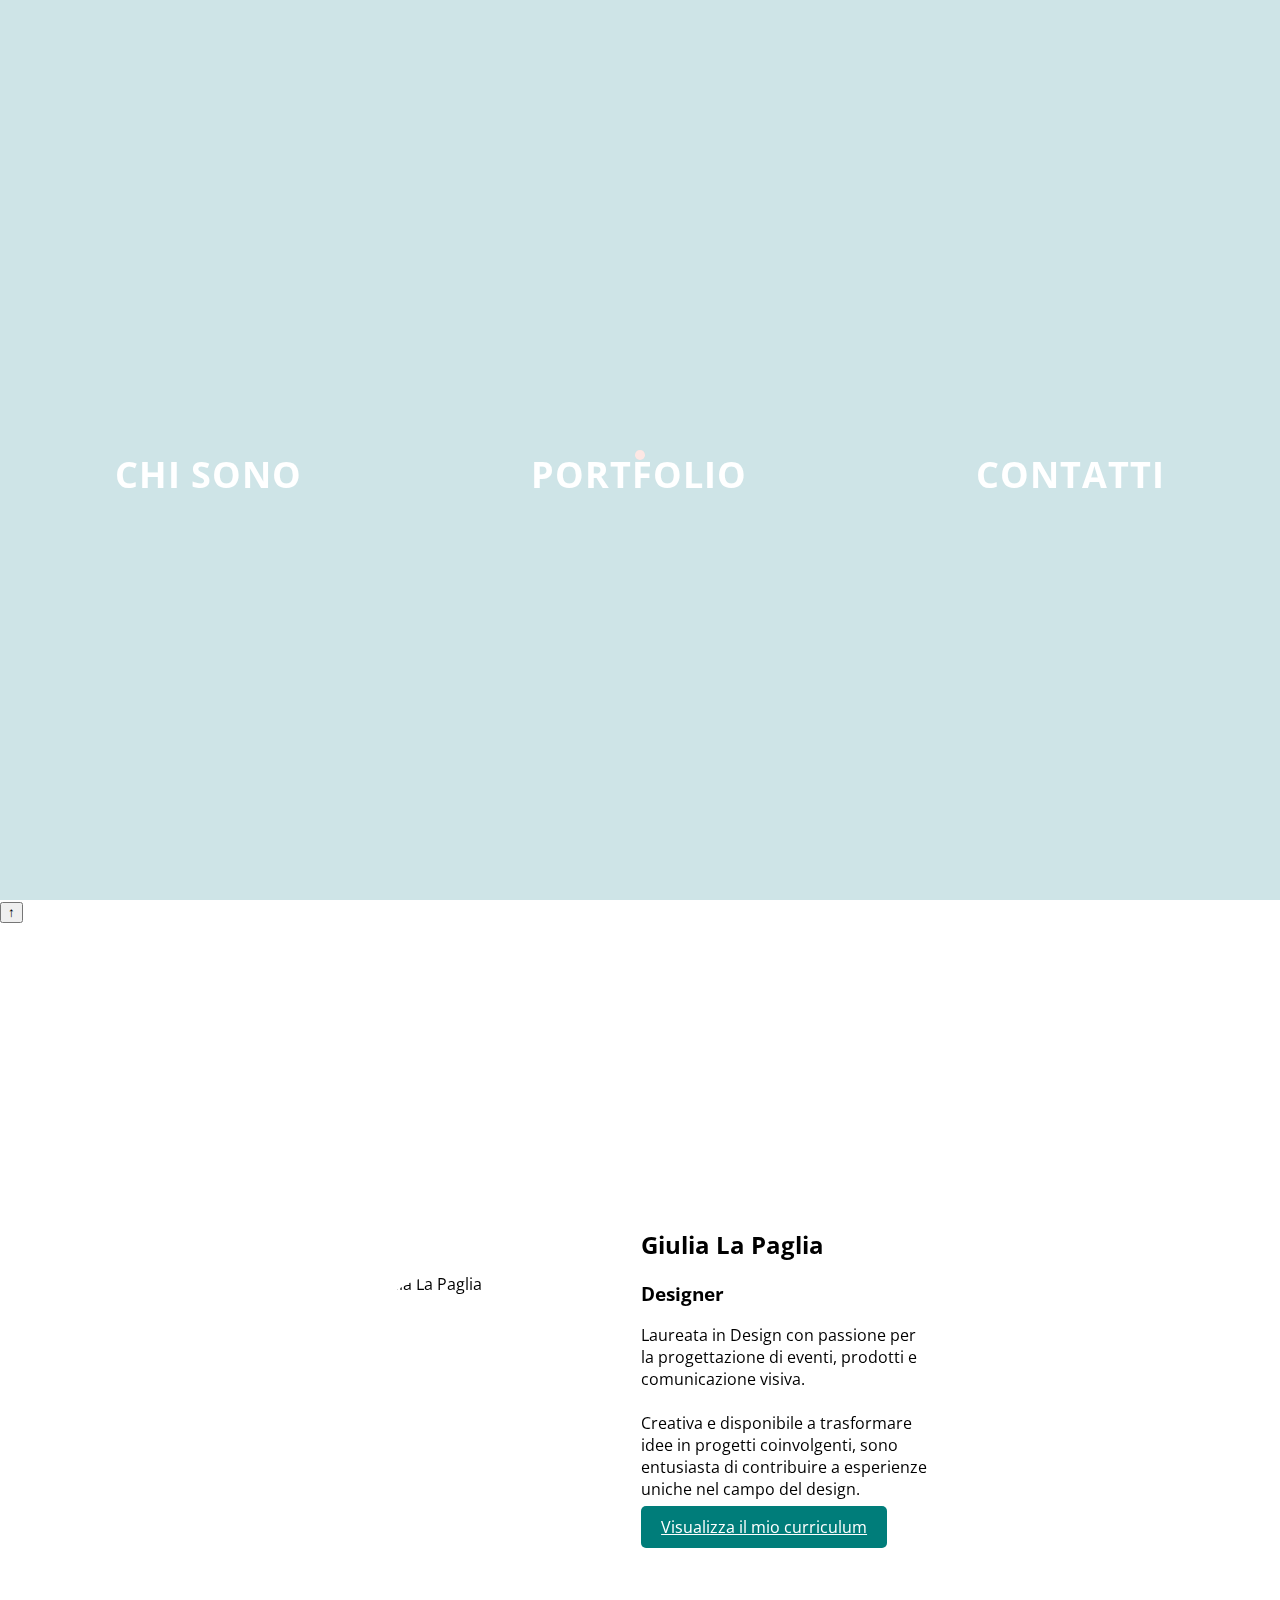
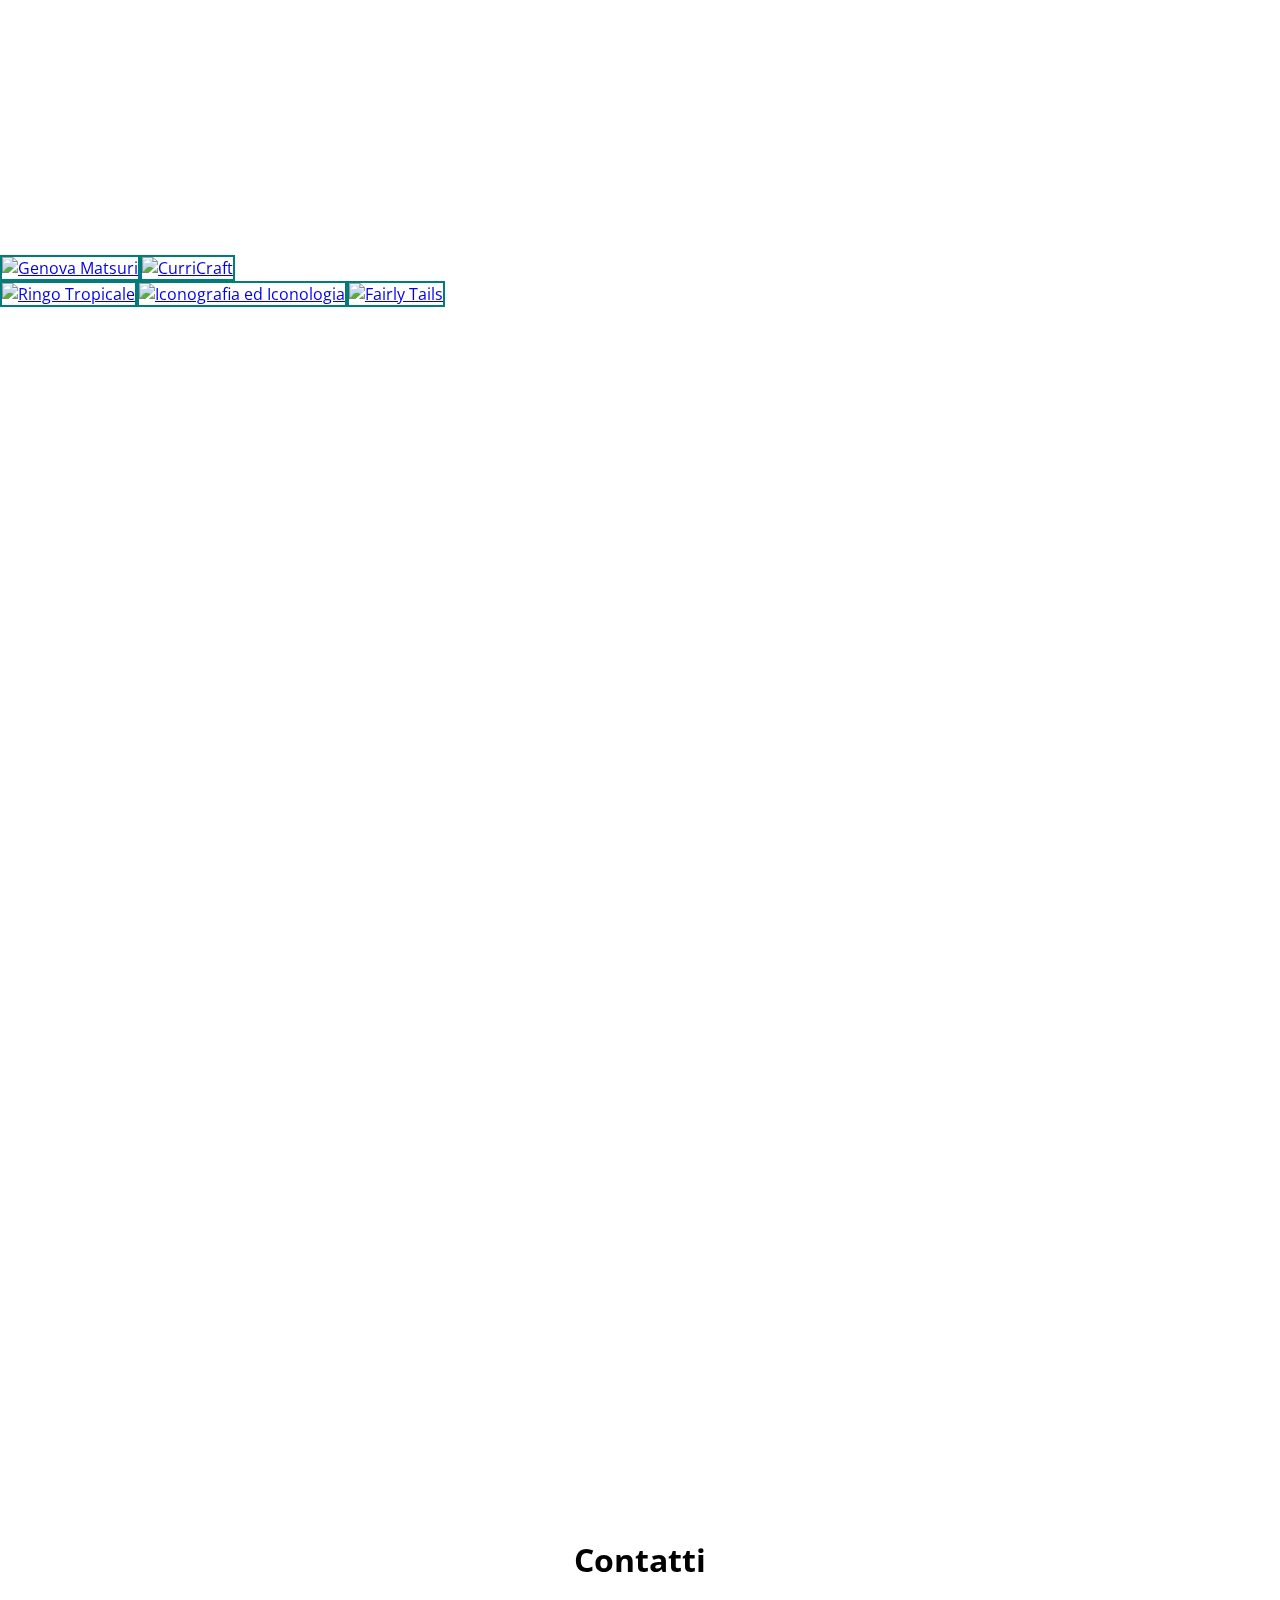
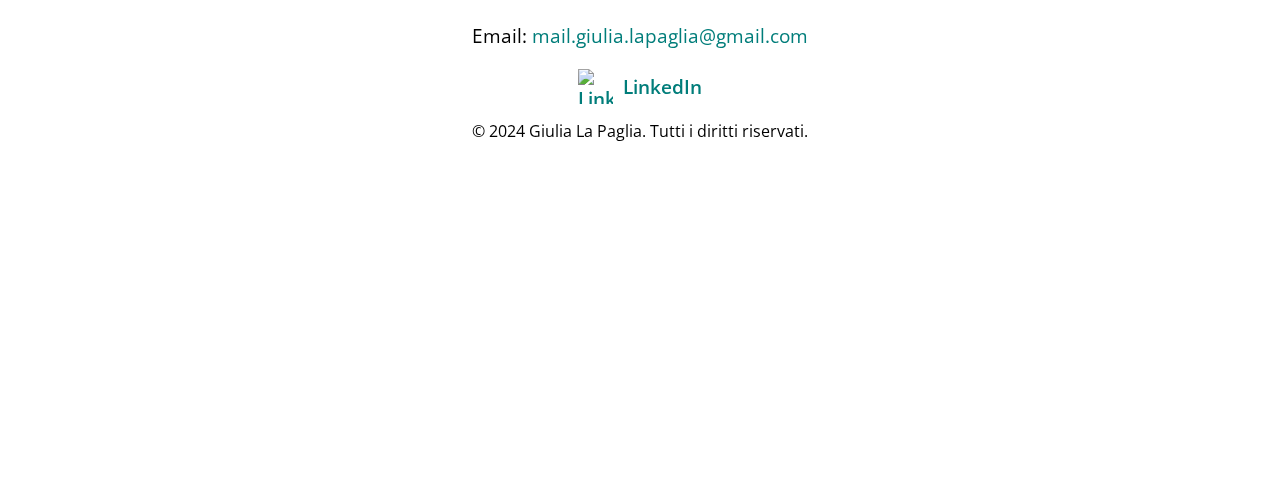
==== index.html @ 38a04935 "Add files via upload" ====
<!DOCTYPE html>
<html lang="en">

<head>
  <meta charset="UTF-8">
  <meta name="viewport" content="width=device-width, initial-scale=1.0">
  <title>Giulia La Paglia</title>

  <!-- LINK CSS -->
  <link rel="stylesheet" href="index.css">

  <!-- FONT -->
  <link rel="preconnect" href="https://fonts.googleapis.com">
  <link rel="preconnect" href="https://fonts.gstatic.com" crossorigin>
  <link href="https://fonts.googleapis.com/css2?family=Open+Sans:ital,wght@0,300..800;1,300..800&display=swap"
    rel="stylesheet">
</head>

<body>

  <!-- NAVIGATORE -->
  <div class="nav-wrapper" id="nav">
    <nav>
      <a href="#profile" class="link">
        <span>Chi sono</span>
      </a>
      <a href="#portfolio" class="link">
        <span>Portfolio</span>
      </a>
      <a href="#contacts" class="link">
        <span>Contatti</span>
      </a>

      <div class="cursor"></div>
    </nav>
  </div>

  <button id="backToTopBtn" title="Go to top">↑</button>

  <!-- PROFILO -->
  <div class="profile-container" id='profile'>
    <div></div><div></div><div></div>
    <div class="circle">
      <img src='/Immagini/Giulia_LaPaglia_Fototessera.jpg' alt='Giulia La Paglia'>
    </div>
    <div div ="text-profile">
      <h2>Giulia La Paglia</h2>
      <h3>Designer</h3>
      <p>Laureata in Design con passione per
        <br>la progettazione di eventi, prodotti e
        <br>comunicazione visiva.
        <br><br>Creativa e disponibile a trasformare
        <br>idee in progetti coinvolgenti, sono
        <br>entusiasta di contribuire a esperienze
        <br>uniche nel campo del design.
      </p>
      <a href="/pages/curriculum.html" class="button-curriculum">Visualizza il mio curriculum</a>
    </div>
    <div></div><div></div><div></div>
  </div>
  </div>

  <div class="portfolio-container" id="portfolio">

    <div class="item-container">

      <a href="/pages/event.html" class="item">
        <img src="/Immagini/Brochure.png" alt="Genova Matsuri">
        <div class="overlay">
          <div class="text">Event Design<br>Genova Matsuri</div>
        </div>
      </a>

      <a href="/pages/web.html" class="item">
        <img src="Immagini/WebDesign_1.png" class="web-img" alt="CurriCraft">
        <div class="overlay">
          <div class="text">Web Design<br>CurriCraft</div>
        </div>
      </a>

    </div>

    <div class="item-container">

      <a href="/pages/graphic.html" class="item">
        <img src="/Immagini/cerchio mano.png" alt="Ringo Tropicale">
        <div class="overlay">
          <div class="text">Graphic Design<br>Ringo Tropicale</div>
        </div>
      </a>

      <a href="/pages/editorial.html" class="item">
        <img src="/Immagini/StoriaSocialeArte_2.png" alt="Iconografia ed Iconologia">
        <div class="overlay">
          <div class="text">Editorial Design<br>Iconografia ed Iconologia</div>
        </div>
      </a>

      <a href="/pages/product.html" class="item">
        <img src="/Immagini/FairlyTales-scatole-tutti.png" alt="Fairly Tails">
        <div class="overlay">
          <div class="text">Product Design<br>Fairly Tails</div>
        </div>
      </a>

    </div>

  </div>

  <!-- CONTATTI -->
  <div class="container-contact" id="contacts">
    <h1>Contatti</h1>
    <p class="email">Email: <a href="mailto:mail.giulia.lapaglia@gmail.com">mail.giulia.lapaglia@gmail.com</a></p>
    <div class="linkedin">
      <a href="https://www.linkedin.com/in/giulia-la-paglia-03b08a221" target="Giulia La Paglia profilo LinkedIn">
        <img src="/Immagini/Linkedin_logo.png" alt="LinkedIn Logo">
        <span>LinkedIn</span>
      </a>
    </div>
    <div class="footer-copyright">
      <p>&copy; 2024 Giulia La Paglia. Tutti i diritti riservati.</p>
    </div>
  </div>


  <!-- LINK JAVASCRIPT -->
  <script src="index.js"></script>
</body>

</div>

</html>
---- index.css ----
html {
    scroll-behavior: smooth;
}

body {
    margin: 0;
    padding: 0;
    font-family: "Open Sans", sans-serif;
    overflow-x: hidden;
}

/* NAVIGATORE */

.nav-wrapper {
    width: 100%;
    height: 100vh;
    background: rgba(8, 122, 135, 0.2);
}

.nav-wrapper nav {
    display: flex;
    justify-content: space-around;
    width: 100%;
    margin: 0 auto;
    text-align: center;
    position: absolute;
    top: 50%;
}

.link {
    transition: all 0.3s ease;
}

.link span {
    display: inline-block;
    font-weight: bold;
    letter-spacing: 1px;
    color: #fff;
    font-size: 36px;
    text-transform: uppercase;
    transition: transform 0.1s linear;
}

.cursor {
    pointer-events: none;
    position: fixed;
    padding: 0.3rem;
    background-color: #fff;
    border-radius: 50%;
    mix-blend-mode: difference;
    transition: transform 0.3s ease;
}

.link:hover~.cursor {
    transform: translate(-50%, -50%) scale(8);
}

@media screen and (max-width: 1024px) {
    .nav-wrapper nav {
        flex-direction: column;
    }
}

/* PROFILO */
.profile-container {
    display: flex;
    width: 100vw;
    height: 100vh;
    align-items: center;
    justify-content: space-evenly;
}

.text-profile {
    line-height: 1.8;
}

.circle {
    width: 200px;
    height: 200px;
    overflow: hidden;
    border-radius: 50%;
    display: flex;
    justify-content: center;
    align-items: center;
}

.circle img {
    width: 100%;
    height: 100%;
    object-fit: cover;
}

.button-curriculum {
    background-color: #007d7a;
    color: white;
    border: none;
    border-radius: 5px;
    padding: 10px 20px;
    font-size: 1rem;
    cursor: pointer;
    transition: background-color 0.3s ease;
    margin-top: 20px;
}

.button-curriculum:hover {
    background-color: #002f2e;
}

/* PORTFOLIO */

.portfolio-container {
    width: 100vw;
    height: 100vh;
    margin: 2rem auto;
}

.item-container {
    display: flex;
    flex-direction: row;
    max-width: 100vw;
    max-height: 50vh;
}

.item {
    position: relative;
    border: 2px solid #007d7a;
}

.item img {
    width: 100%;
    height: 100%;
    object-fit: cover;
    display: block;
    transition: filter 0.5s ease-in-out, transform 0.5s ease-in-out;
}

.item:hover img {
    filter: grayscale(1) blur(3px);
    opacity: 0.5;
    transform: scale(1.1);
}

.item .web-img {
    width: 100%;
    height: 100%;
    object-fit: contain !important;
    display: block;
    transition: filter 0.5s ease-in-out, transform 0.5s ease-in-out;
}

.item:hover .web-img {
    filter: grayscale(1) blur(3px);
    opacity: 0.5;
    transform: scale(1.1);
}

.overlay {
    position: absolute;
    top: 0;
    left: 0;
    width: 100%;
    height: 100%;
    background: rgba(0, 0, 0, 0.5);
    display: flex;
    align-items: center;
    justify-content: center;
    opacity: 0;
    transition: opacity 0.5s ease-in-out;
}

.item:hover .overlay {
    opacity: 1;
}

.text {
    color: white;
    font-size: 1.5rem;
    text-align: center;
}

/* CONTATTI */

.container-contact {
    display: flex;
    text-align: center;
    flex-direction: column;
    width: 100vw;
    height: 100vh;
    align-items: center;
    justify-content: center;
}

.email {
    font-size: 1.2rem;
    margin-bottom: 20px;
}

.email a {
    color: #007d7a;
    text-decoration: none;
    transition: color 0.3s ease;
}

.email a:hover {
    color: #002f2e;
}

.linkedin {
    display: flex;
    align-items: center;
    justify-content: center;
}

.linkedin a {
    text-decoration: none;
    color: #007d7a;
    font-weight: 600;
    font-size: 1.2rem;
    transition: color 0.3s ease;
    display: flex;
    align-items: center;
}

.linkedin img {
    width: 35px;
    height: 35px;
    margin-right: 10px;
}

.linkedin a:hover {
    color: #002f2e;
}
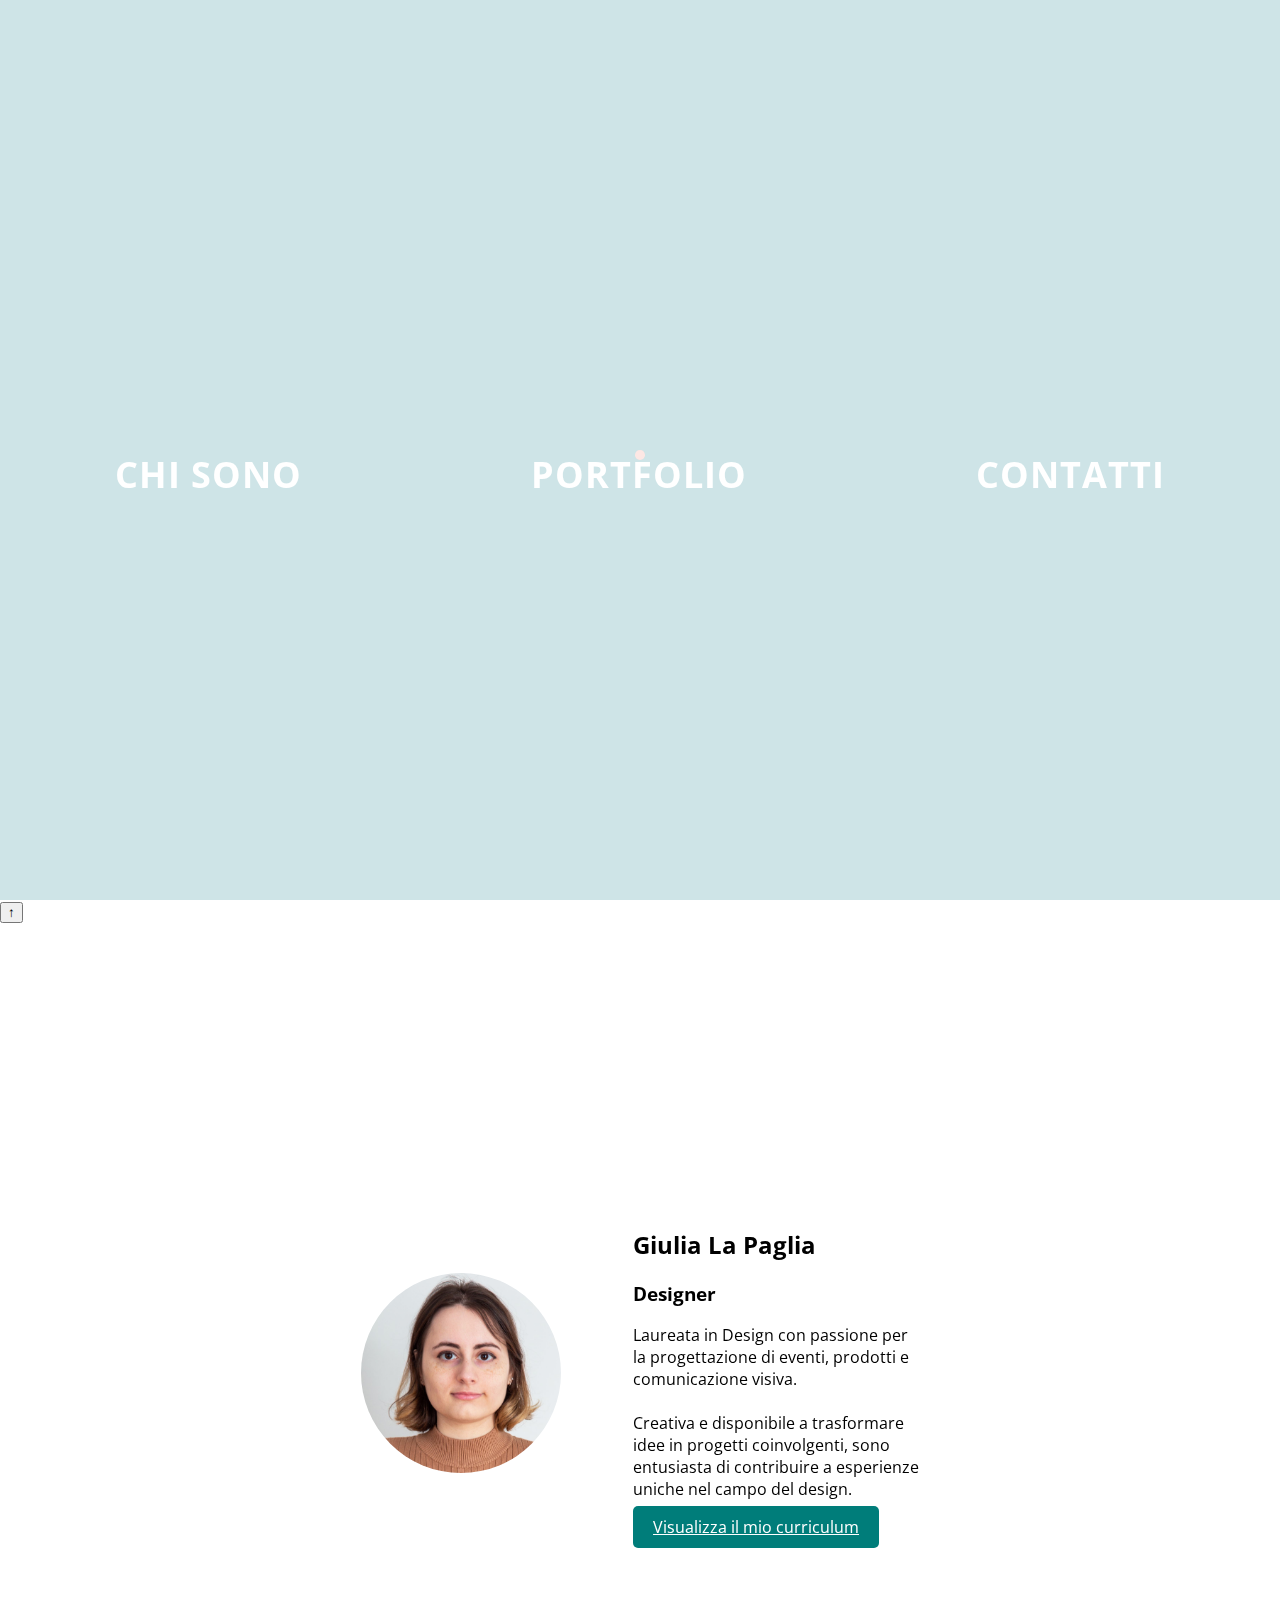
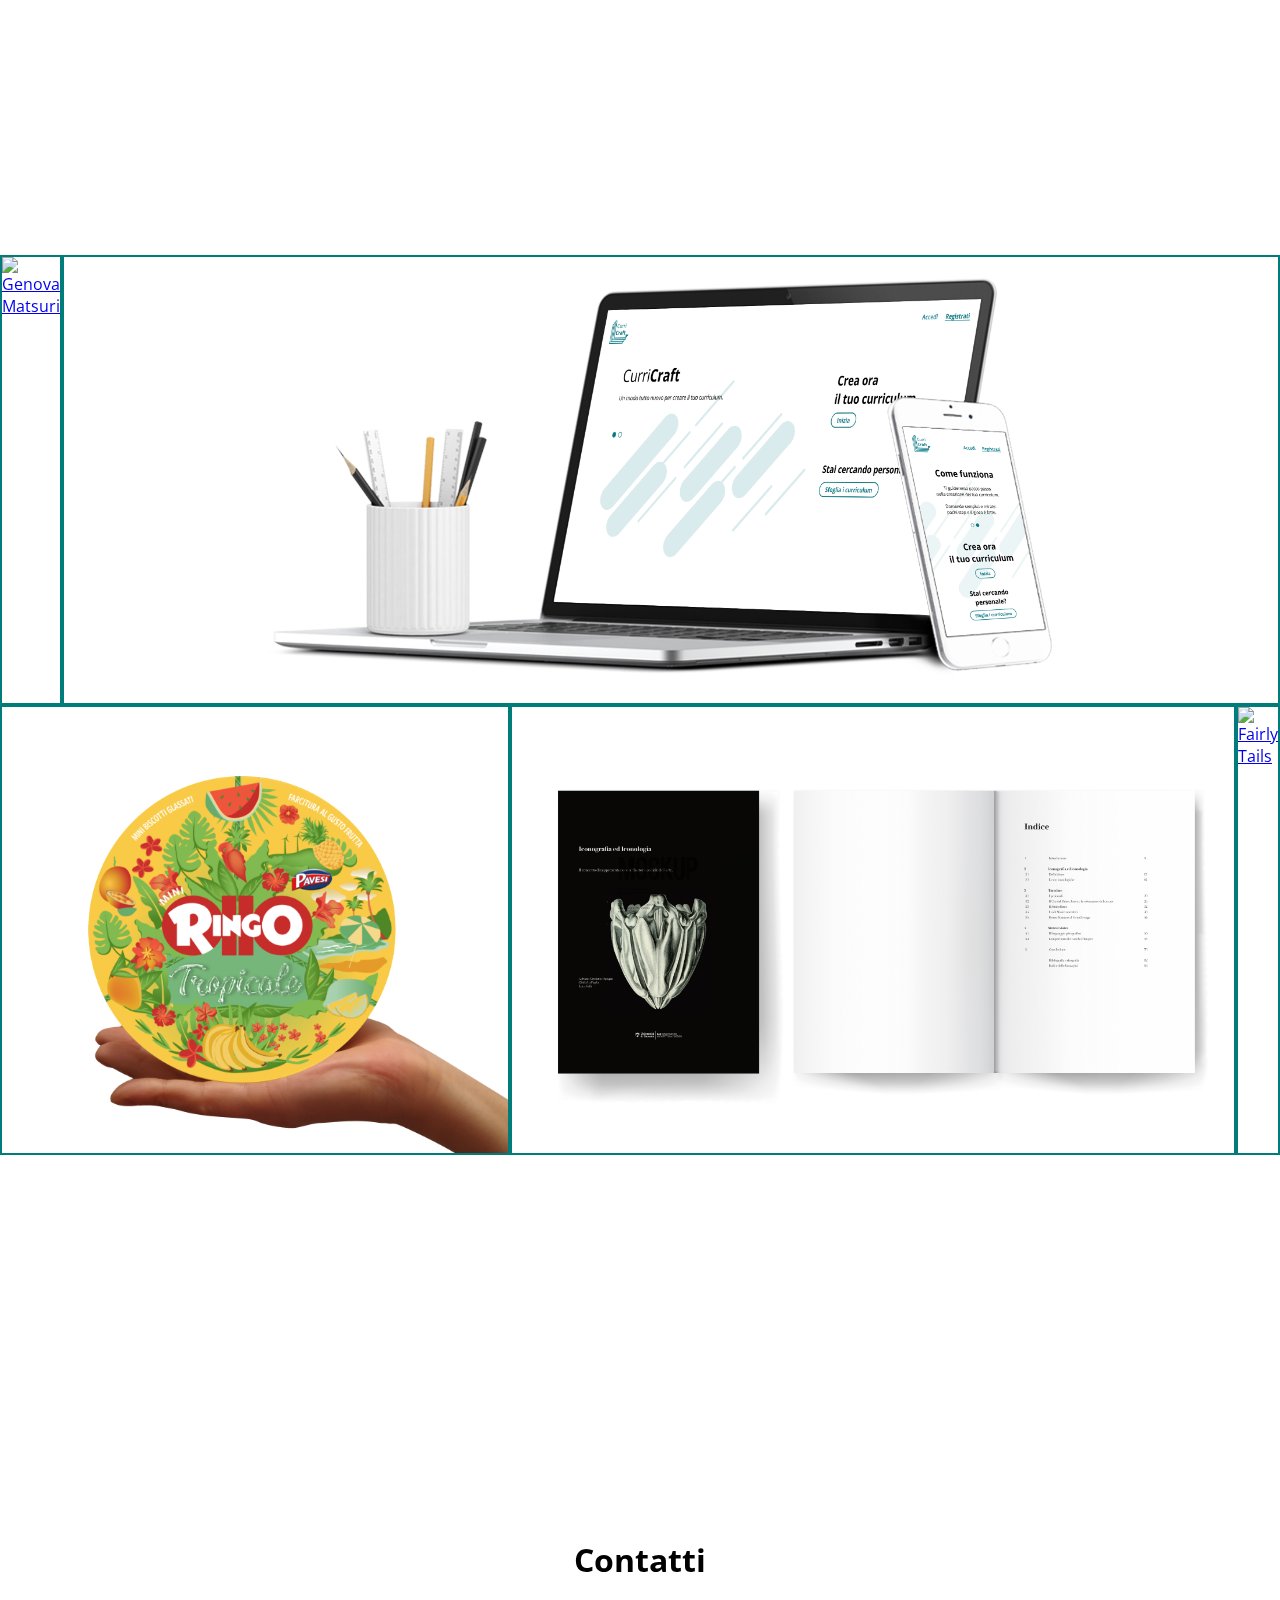
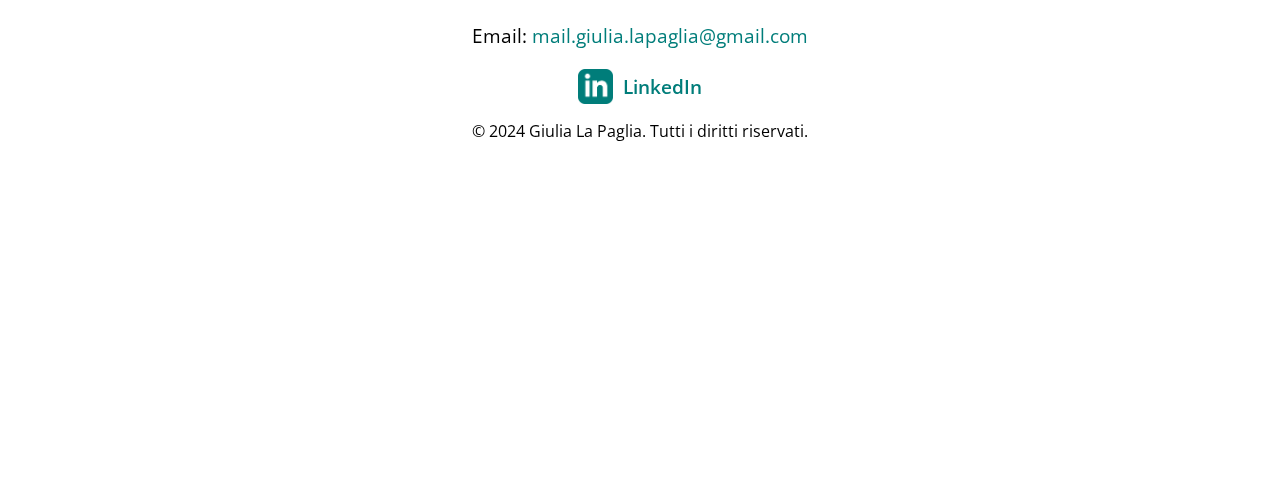
==== commit d2ac5324: "Add files via upload" ====
--- a/index.html
+++ b/index.html
@@ -39,7 +39,7 @@
 
   <!-- PROFILO -->
   <div class="profile-container" id='profile'>
-    <div></div><div></div><div></div>
+    <div></div><div></div><div></div><div></div>
     <div class="circle">
       <img src='/Immagini/Giulia_LaPaglia_Fototessera.jpg' alt='Giulia La Paglia'>
     </div>
@@ -56,7 +56,7 @@
       </p>
       <a href="/pages/curriculum.html" class="button-curriculum">Visualizza il mio curriculum</a>
     </div>
-    <div></div><div></div><div></div>
+    <div></div><div></div><div></div><div></div>
   </div>
   </div>
 
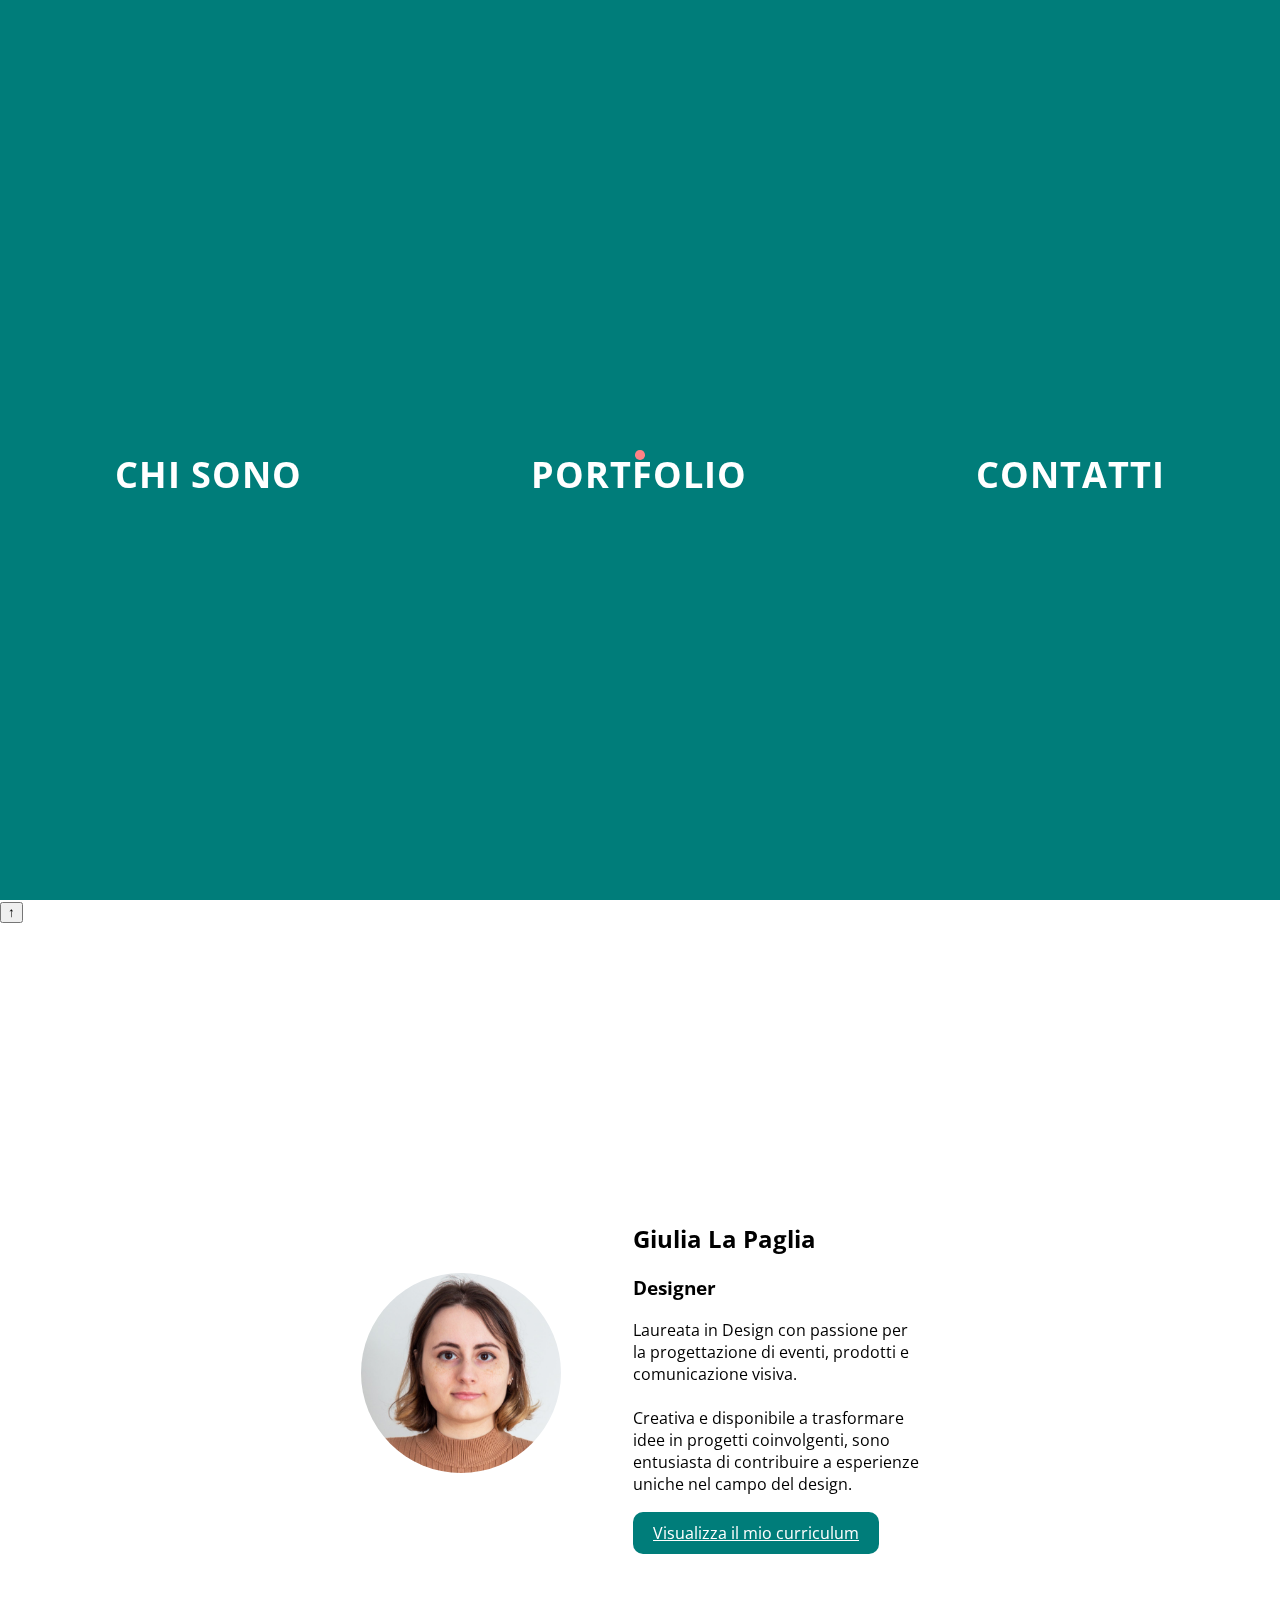
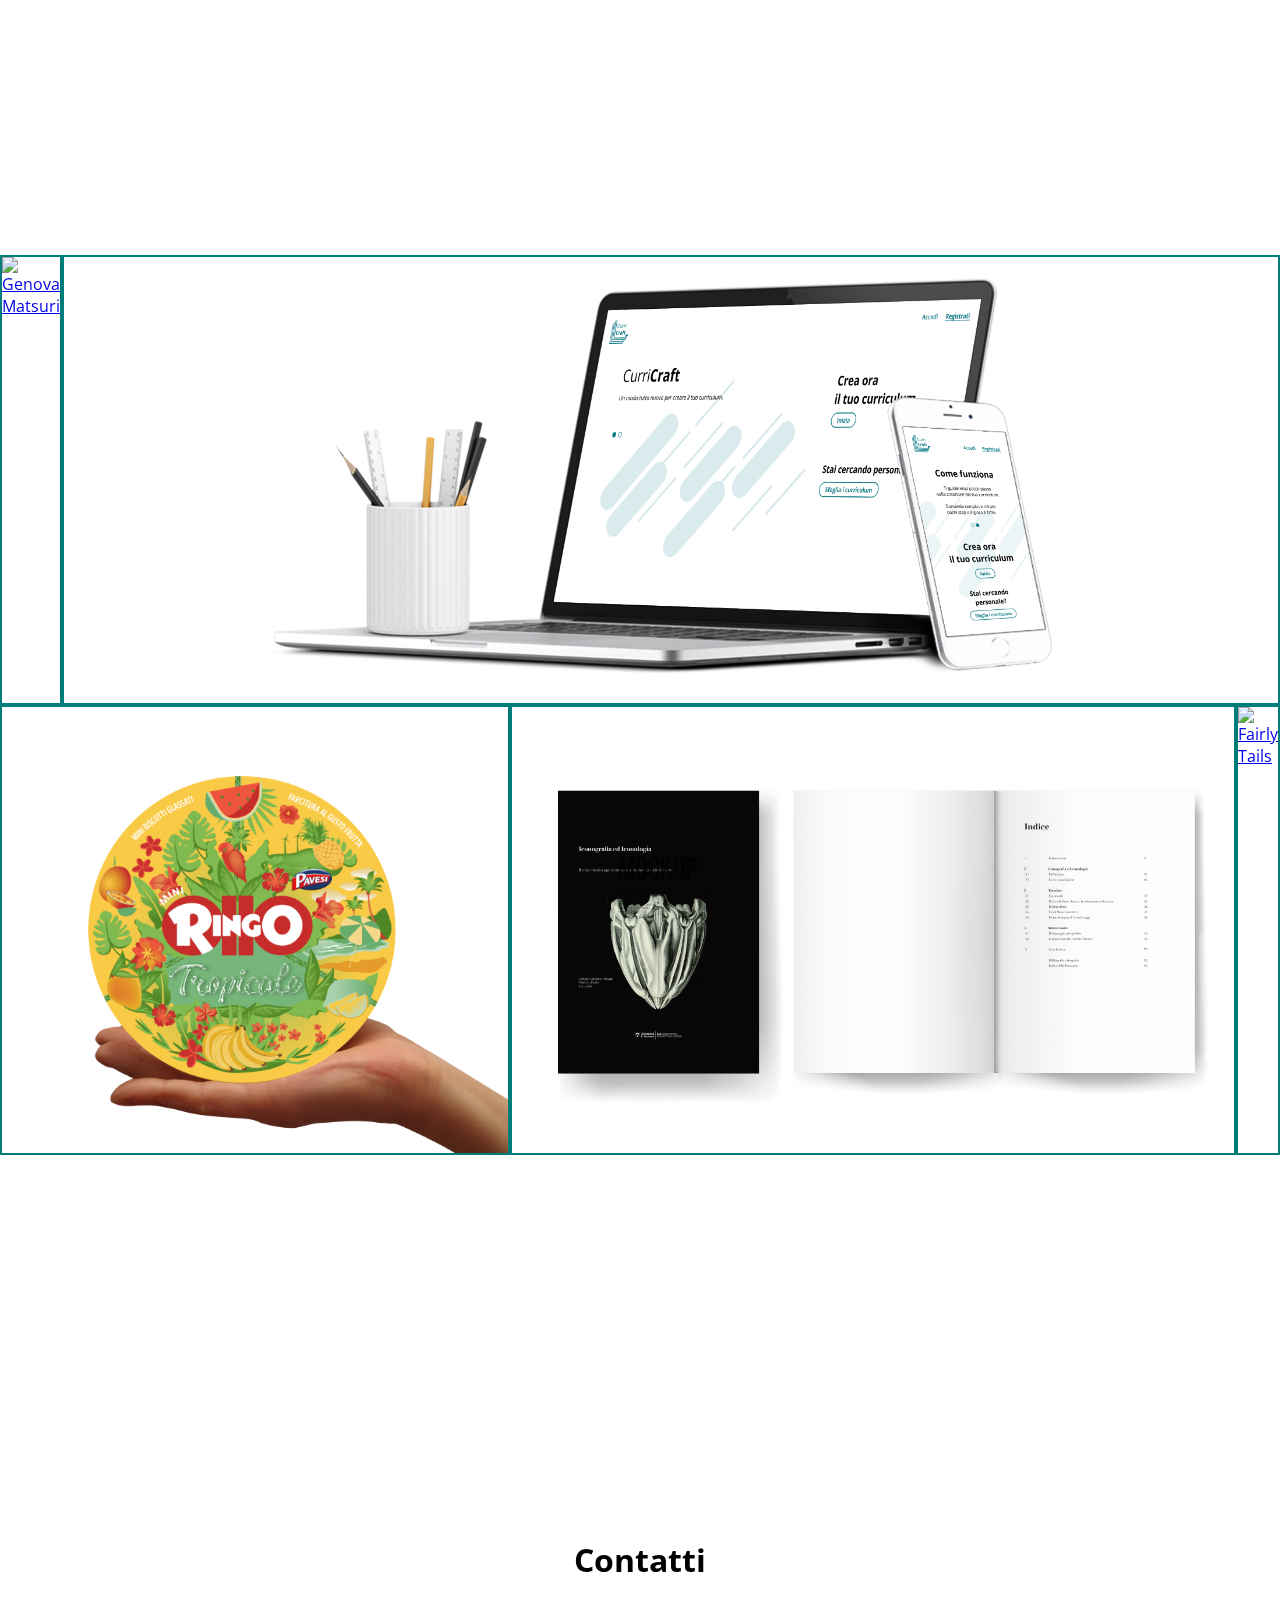
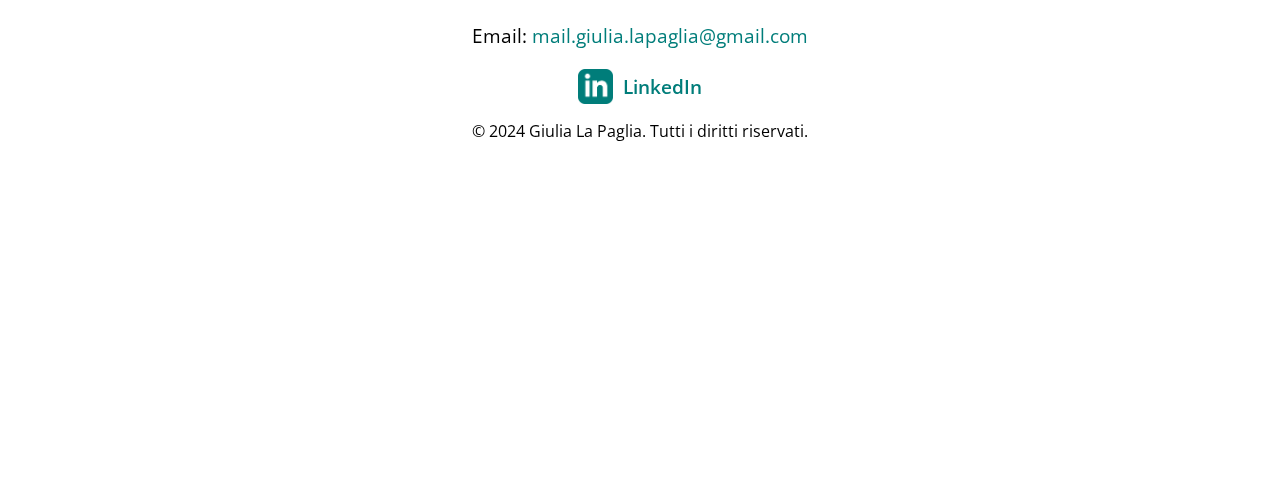
==== commit 786e39a5: "Add files via upload" ====
--- a/index.html
+++ b/index.html
@@ -54,7 +54,7 @@
         <br>entusiasta di contribuire a esperienze
         <br>uniche nel campo del design.
       </p>
-      <a href="/pages/curriculum.html" class="button-curriculum">Visualizza il mio curriculum</a>
+      <div class="container-button-curriculum"><a href="/pages/curriculum.html" class="button-curriculum">Visualizza il mio curriculum</a></div>
     </div>
     <div></div><div></div><div></div><div></div>
   </div>
--- a/index.css
+++ b/index.css
@@ -14,7 +14,7 @@
 .nav-wrapper {
     width: 100%;
     height: 100vh;
-    background: rgba(8, 122, 135, 0.2);
+    background: #007d7a;
 }
 
 .nav-wrapper nav {
@@ -90,20 +90,21 @@
     object-fit: cover;
 }
 
+.container-button-curriculum {
+margin-top: 3vh;
+}
+
 .button-curriculum {
     background-color: #007d7a;
     color: white;
     border: none;
-    border-radius: 5px;
+    border-radius: 10px;
     padding: 10px 20px;
     font-size: 1rem;
-    cursor: pointer;
-    transition: background-color 0.3s ease;
-    margin-top: 20px;
 }
 
 .button-curriculum:hover {
-    background-color: #002f2e;
+    background-color: #FF8285;
 }
 
 /* PORTFOLIO */
@@ -202,7 +203,7 @@
 }
 
 .email a:hover {
-    color: #002f2e;
+    color: #FF8285;
 }
 
 .linkedin {
@@ -228,5 +229,5 @@
 }
 
 .linkedin a:hover {
-    color: #002f2e;
+    color: #FF8285;
 }